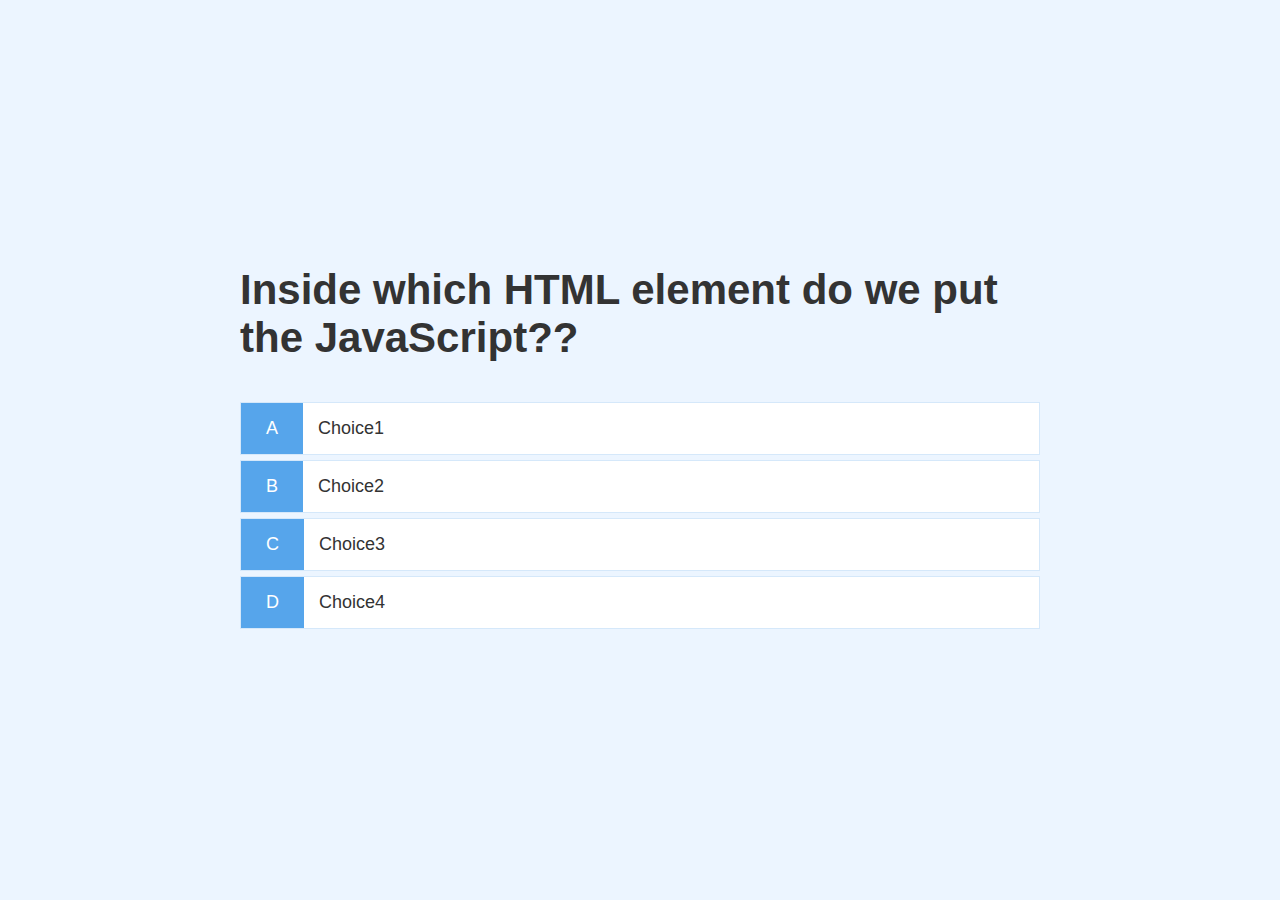
==== game.html @ 018f9b48 "day1 end" ====
<!DOCTYPE html>
<html lang="en">
<head>
    <meta charset="UTF-8">
    <meta http-equiv="X-UA-Compatible" content="IE=edge">
    <meta name="viewport" content="width=device-width, initial-scale=1.0">
    <title>Quick Quiz - Play</title>
    <link rel="stylesheet" href="style.css">
    <link rel="stylesheet" href="game.css">
</head>
<body>
    <div class="container">
        <div id="game" class="justify-center flex-column">
            <h2 id="question">What is the answer to this question?</h2>
            <div class="choice-container">
                <p class="choice-prefix">A</p>
                <p class="choice-text">Choice1</p>
            </div>
            <div class="choice-container">
                <p class="choice-prefix">B</p>
                <p class="choice-text">Choice2</p>
            </div>
            <div class="choice-container">
                <p class="choice-prefix">C</p>
                <p class="choice-text">Choice3</p>
            </div>
            <div class="choice-container">
                <p class="choice-prefix">D</p>
                <p class="choice-text">Choice4</p>
            </div>
        </div>
    </div>

    <script src="game.js"></script>
</body>
</html>
---- style.css ----
:root{
    background-color: #ecf5ff;
    font-size: 10px;
    --main-color: #56a5eb;
}

*{
    box-sizing: border-box;
    font-family: Arial, Helvetica, sans-serif;
    margin: 0;
    padding: 0;
    color: #333;
}

h1,
h2,
h3,
h4{
    margin-bottom: 1rem;
}

h1{
    font-size: 5.4rem;
    color: var(--main-color);
    margin-bottom: 5rem;
}

h1 > span{
    font-size: 2.4rem;
    font-weight: 500;
}
h2{
    font-size: 4.2rem;
    margin-bottom: 4rem;
    font-weight: 700;
}

h3{
    font-size: 2.8rem;
    margin-bottom: 5rem;
    font-weight: 500;
}
/* UTILITY CLASSES */
.container{
    width: 100vw;
    height: 100vh;
    display: flex;
    justify-content: center;
    align-items: center;
    max-width: 80rem;
    margin: 0 auto;
}

.container > * {
    width: 100%;
}

.flex-column{
    display:flex;
    flex-direction: column;
}
.flex-center{
    justify-content: center;
    align-items: center;
}

.justify-center{
    justify-content: center;
}

text.center{
    text-align: center;
}

.hidden{
    display: none;
}
/* Buttons */
.btn{
    font-size: 1.8rem;
    padding: 1rem 0;
    width: 20rem;
    text-align: center;
    border: 0.1rem solid #56a5eb;
    margin-bottom: 1rem;
    text-decoration: none;
    color: var(--main-color);
    background-color: white;
}
.btn:hover{
    cursor: pointer;
    box-shadow: 0 0.4rem 1.4rem 0 rgba(86,185,235,0.5);
    transform: translateY(-0.1rem);
    transition: transform 150ms;
}

.btn[disabled]:hover{
    cursor: not-allowed;
    box-shadow: none;
    transform: none;
}
---- game.css ----
:root{
    --main-color: #56a5eb;
    --white: #FFF;
}
.choice-container{
    display: flex;
    margin-bottom: 0.5rem;
    width: 100%;    
    font-size: 1.8rem;
    border: 0.1rem solid rgb(86,165,235,0.25);
    background-color: white;
}
.choice-container:hover{
    cursor: pointer;
    box-shadow: 0 0.4rem 1.4rem 0 rgba(86,185,235,0.5);
    transform: translateY(-0.1rem);
    transition: transform 150ms;
}
.choice-prefix{
    padding: 1.5rem 2.5rem;
    background-color: var(--main-color);
    color: var(--white);
}
.choice-text {
    padding: 1.5rem;
}
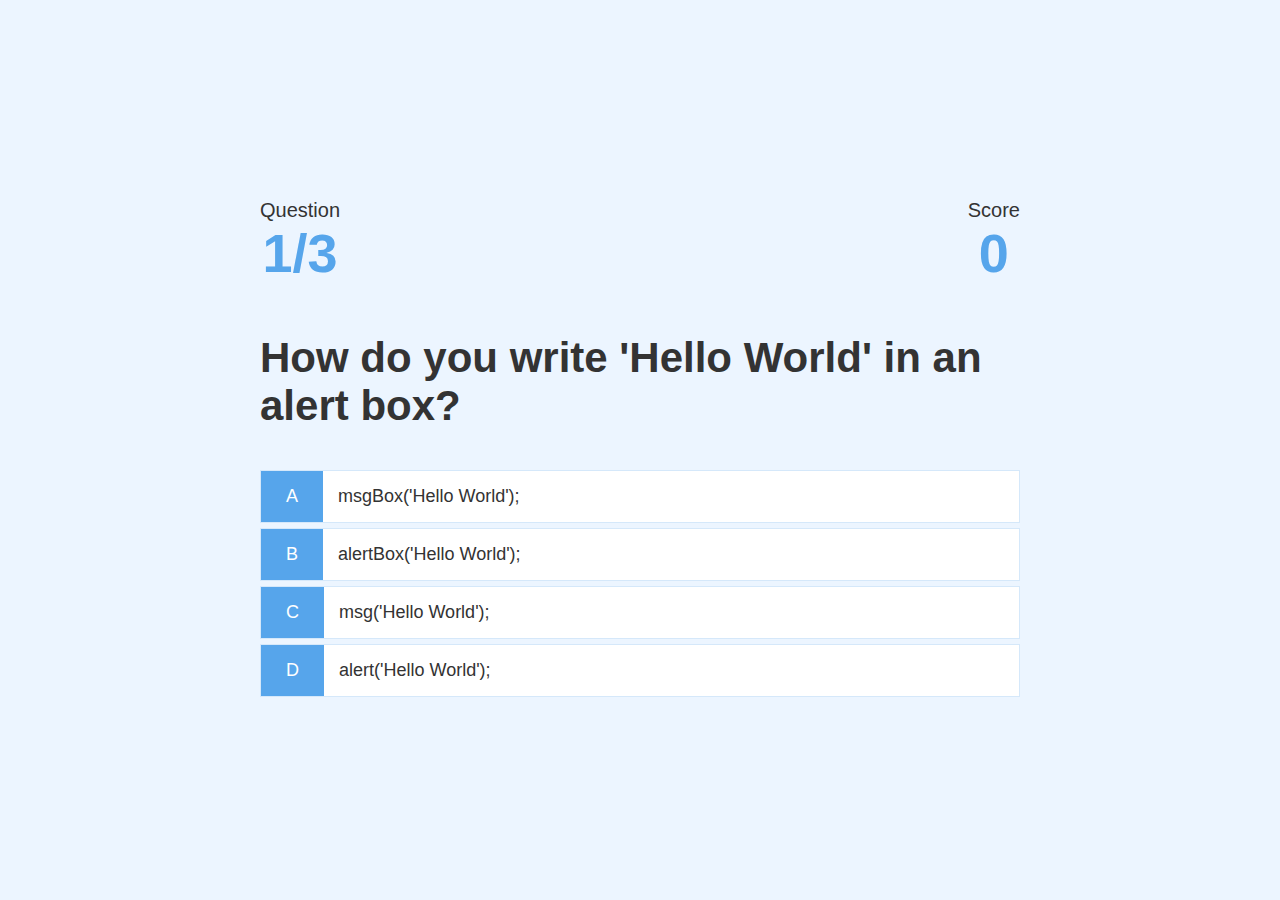
==== commit 4e88eeb9: "Added basic HUD,  Questions logic" ====
--- a/game.html
+++ b/game.html
@@ -11,22 +11,40 @@
 <body>
     <div class="container">
         <div id="game" class="justify-center flex-column">
+            <div id="hud">
+                <div id="hud-item">
+                    <p class="hud-prefix">
+                        Question
+                    </p>
+                    <h1 class="hud-main-text" id="questionCounter">
+                                               
+                    </h1>
+                </div>
+                <div id="hud-item">
+                    <p class="hud-prefix">
+                        Score
+                    </p>
+                    <h1 class="hud-main-text" id="score">
+                        0
+                    </h1>
+                </div>
+            </div>
             <h2 id="question">What is the answer to this question?</h2>
             <div class="choice-container">
                 <p class="choice-prefix">A</p>
-                <p class="choice-text">Choice1</p>
+                <p class="choice-text" data-number="1">Choice1</p>
             </div>
             <div class="choice-container">
                 <p class="choice-prefix">B</p>
-                <p class="choice-text">Choice2</p>
+                <p class="choice-text" data-number="2">Choice2</p>
             </div>
             <div class="choice-container">
                 <p class="choice-prefix">C</p>
-                <p class="choice-text">Choice3</p>
+                <p class="choice-text" data-number="3">Choice3</p>
             </div>
             <div class="choice-container">
                 <p class="choice-prefix">D</p>
-                <p class="choice-text">Choice4</p>
+                <p class="choice-text" data-number="4">Choice4</p>
             </div>
         </div>
     </div>
--- a/style.css
+++ b/style.css
@@ -49,6 +49,7 @@
     align-items: center;
     max-width: 80rem;
     margin: 0 auto;
+    padding: 2rem;
 }
 
 .container > * {
--- a/game.css
+++ b/game.css
@@ -23,4 +23,26 @@
 }
 .choice-text {
     padding: 1.5rem;
+    width: 100%;
+}
+
+.correct{
+    background-color: #28a745;
+}
+
+.incorrect{
+    background-color: #dc3545;
+}
+
+/* HUD */
+#hud{
+    display: flex;
+    justify-content: space-between;
+}
+.hud-prefix{
+    text-align: center;
+    font-size: 2rem;
+}
+.hud-main-text{
+    text-align: center;
 }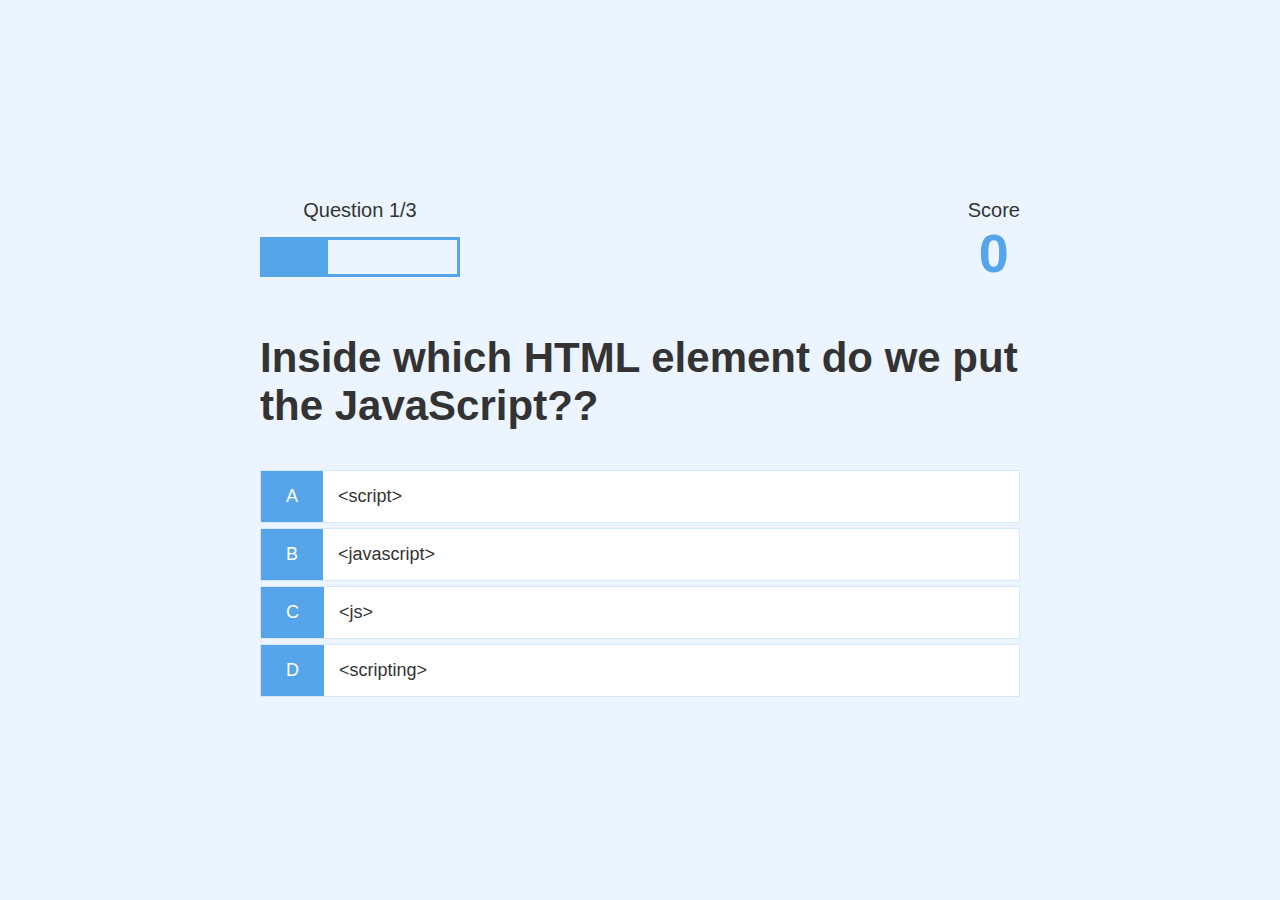
==== commit b5821be7: "added progress bar" ====
--- a/game.html
+++ b/game.html
@@ -13,12 +13,14 @@
         <div id="game" class="justify-center flex-column">
             <div id="hud">
                 <div id="hud-item">
-                    <p class="hud-prefix">
+                    <p id="progressText" class="hud-prefix">
                         Question
                     </p>
-                    <h1 class="hud-main-text" id="questionCounter">
-                                               
-                    </h1>
+                    <div id="progressBar">
+                        <div id="progressBarFull">
+
+                        </div>
+                    </div>
                 </div>
                 <div id="hud-item">
                     <p class="hud-prefix">
--- a/game.css
+++ b/game.css
@@ -45,4 +45,17 @@
 }
 .hud-main-text{
     text-align: center;
+}
+
+#progressBar{
+    width:20rem;
+    height: 4rem;
+    border: 0.3rem solid var(--main-color);
+    margin-top: 1.5rem;;
+}
+
+#progressBarFull{
+    height: 3.4rem;
+    background-color: var(--main-color);
+    width: 0%;
 }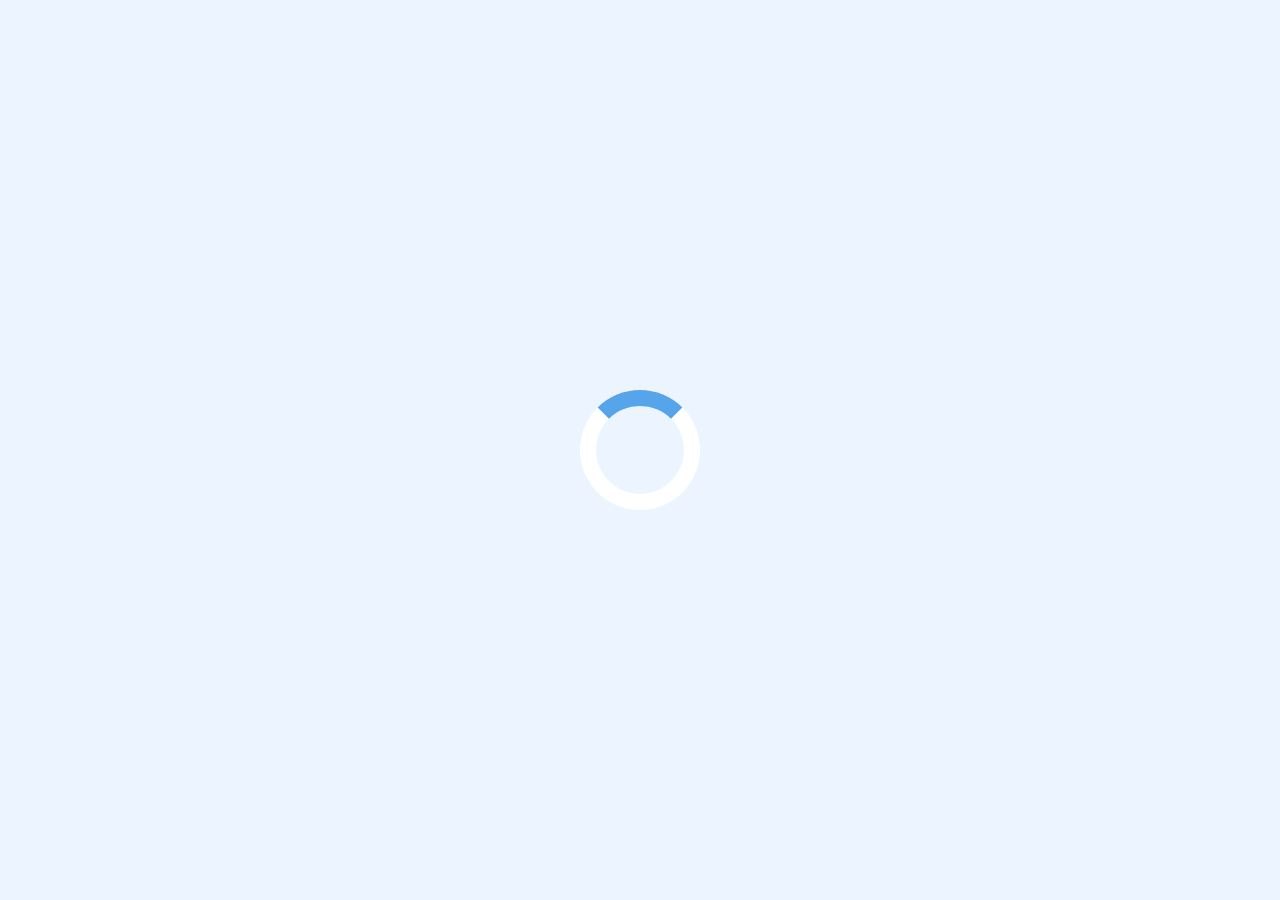
==== commit d3d59a33: "Added loading bar before game is loaded" ====
--- a/game.html
+++ b/game.html
@@ -10,7 +10,8 @@
 </head>
 <body>
     <div class="container">
-        <div id="game" class="justify-center flex-column">
+        <div id="loader"></div>
+        <div id="game" class="justify-center flex-column hidden">
             <div id="hud">
                 <div id="hud-item">
                     <p id="progressText" class="hud-prefix">
@@ -31,22 +32,22 @@
                     </h1>
                 </div>
             </div>
-            <h2 id="question">What is the answer to this question?</h2>
+            <h2 id="question"></h2>
             <div class="choice-container">
                 <p class="choice-prefix">A</p>
-                <p class="choice-text" data-number="1">Choice1</p>
+                <p class="choice-text" data-number="1"></p>
             </div>
             <div class="choice-container">
                 <p class="choice-prefix">B</p>
-                <p class="choice-text" data-number="2">Choice2</p>
+                <p class="choice-text" data-number="2"></p>
             </div>
             <div class="choice-container">
                 <p class="choice-prefix">C</p>
-                <p class="choice-text" data-number="3">Choice3</p>
+                <p class="choice-text" data-number="3"></p>
             </div>
             <div class="choice-container">
                 <p class="choice-prefix">D</p>
-                <p class="choice-text" data-number="4">Choice4</p>
+                <p class="choice-text" data-number="4"></p>
             </div>
         </div>
     </div>
--- a/game.css
+++ b/game.css
@@ -58,4 +58,24 @@
     height: 3.4rem;
     background-color: var(--main-color);
     width: 0%;
+}
+
+/* LOADER */
+
+#loader{
+    border: 1.6rem solid white;
+    border-radius: 50%;
+    border-top: 1.6rem solid var(--main-color);
+    width: 12rem;
+    height: 12rem;
+    animation: spin 1.5s linear infinite;
+}
+
+@keyframes spin{
+    0%{
+        transform: rotate(0deg);
+    }
+    100%{
+        transform: rotate(360deg);
+    }
 }